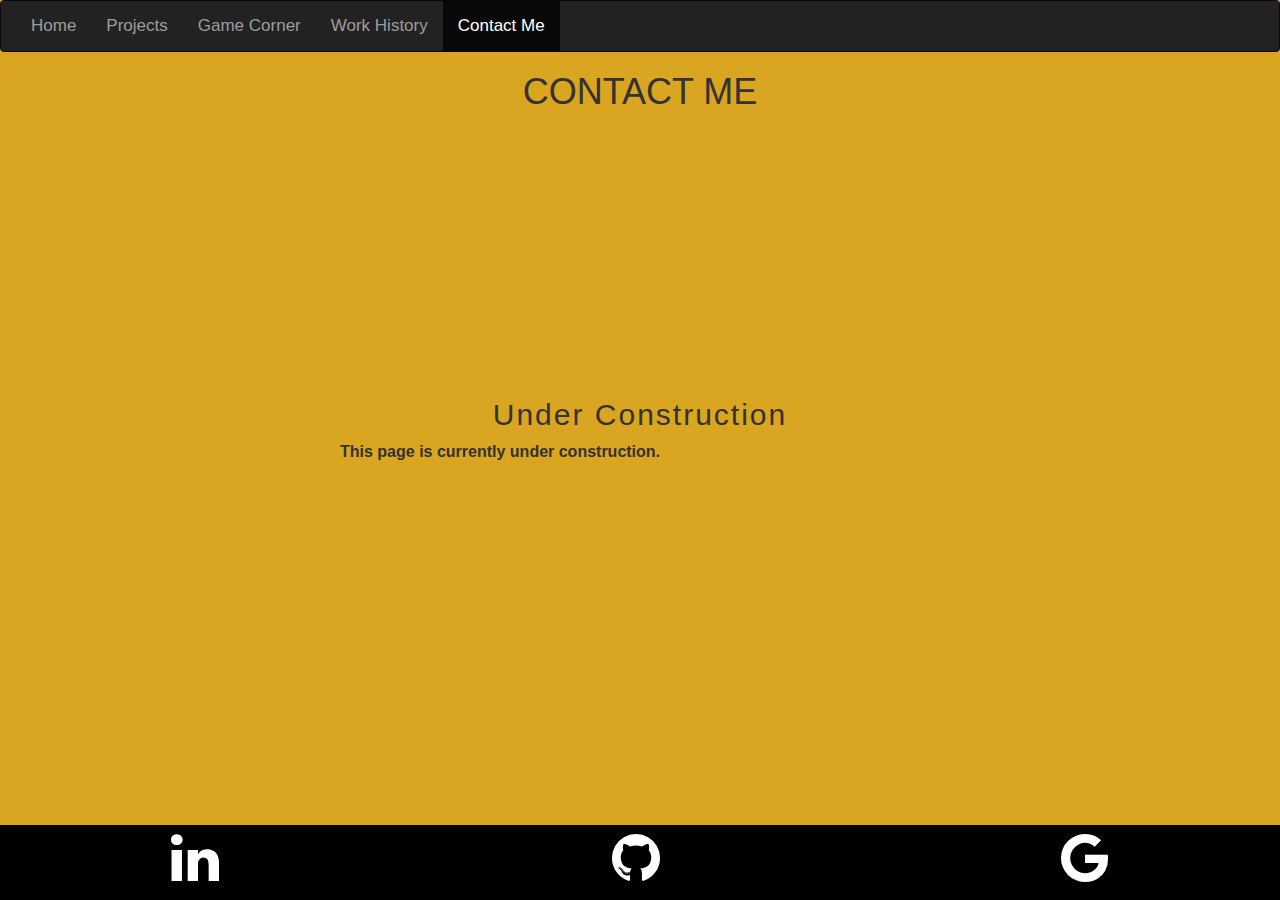
==== ContactMe.html @ d7ddb9d8 "Adding base html for other pages" ====
<!DOCTYPE html>
<html>
<head>
  <meta charset="UTF-8">
  <meta name="viewport" content="width=device-width, initial-scale=1">
  <link rel="stylesheet" href="JDstylesheet.css">
  <link rel="stylesheet" href="https://cdnjs.cloudflare.com/ajax/libs/font-awesome/4.7.0/css/font-awesome.min.css">
  <link rel="stylesheet" href="https://maxcdn.bootstrapcdn.com/bootstrap/3.4.1/css/bootstrap.min.css">
  <script src="https://ajax.googleapis.com/ajax/libs/jquery/3.5.1/jquery.min.js"></script>
  <script src="https://maxcdn.bootstrapcdn.com/bootstrap/3.4.1/js/bootstrap.min.js"></script>
</head>

<body style="background-color:#DAA520;">

<!-- Navigation Bar -->
<nav class="navbar navbar-inverse">
  <div class="container-fluid">
    <ul class="nav navbar-nav">
      <li><a href="index.html">Home</a></li>
      <li><a href="ProjectsPage.html">Projects</a></li>
      <li><a href="GameCorner.html">Game Corner</a></li>
      <li><a href="WorkHistory.html">Work History</a></li>
      <li class="active"><a href="ContactMe.html">Contact Me</a></li>
    </ul>
  </div>
</nav>

<!-- Title Piece -->
<div class = "Header">
    <h1>CONTACT ME</h1>
</div>

  
<!-- Website Description -->
<section class="contentBox" style="max-width:600px" id="WIP">
  <h2 class="wide-text2 workInProgress">Under Construction</h2>
  <p class="bio">This page is currently under construction.</p>
</section>

<!-- Footer -->
<div class="footer">
  <ul class="flex-container space-evenly">
    <li class="flex-item"><a href="https://www.linkedin.com/in/jarrod-daniels21/" class="social-icon" id="linkedIN"><i class="fa fa-linkedin fa-sm"></i></a></li>
    <li class="flex-item"><li><a href="https://github.com/jcdaniels-21" class="social-icon" id="githubLogo"> <i class="fa fa-github fa-2x"></i></a></li>
    <li class="flex-item"><li><a href="mailto: jdblue242@gmail.com" class="social-icon" id="gmailLogo"> <i class="fa fa-google fa-2x"></i></a></li>
  </ul>
</div>


<!-- External js link -->
<script src="backEnd.js"></script>
</body>
</html>
---- JDstylesheet.css ----
body{
  background-color: #D3D3D3;
}


.navbar {
    background-color:coral;
    overflow: hidden;
    width: 100%;
}

.navbar a {
    float: left;
    color: #f2f2f2;
    text-align: center;
    padding: 14px 16px;
    text-decoration: none;
    font-size: 17px;
}
  
.navbar a:hover {
    background-color: #ddd;
    color: black;
  }

.navbar a.active {
    background-color: #4CAF50;
    color: white;
  }

.slideshow {
    padding-top: 1%;
}  
.mySlides {
    max-width: 50%;
    max-height: 500px;
    display: block;
    margin-left: auto;
    margin-right: auto;
}

.bio {
  font-size: medium;
  font-weight: bold;
}

.contentBox{
    text-align:center;
    max-width:600px;
    margin-left: auto;
    margin-right: auto;
    font-family:"Segoe UI",Arial,sans-serif;
}

.wide-text{letter-spacing:4px}
.wide-text2{letter-spacing:2px}

.bio{text-align:justify!important}



.footer {
  position: fixed;
  left: 0;
  bottom: 0;
  width: 100%;
  height: 75px;
  background-color: black;
  text-align: center;
}

.footer li {
  display: inline; 
  padding: 0;
  margin: 0;
}

.social-icons {
  display: flex;
  color: #f2f2f2; 
  justify-content: space-between;
}

.social-icon {
  padding: 5px;
  width: 60px;
  height: 50px;
  margin: 5px;
  line-height: 50px;
  color: white;
  font-weight: bold;
  font-size: 2em;
  text-align: center;
}

.flex-container {
  padding: 0;
  padding-top: 5px;
  margin: 0;
  list-style: none;
  display: flex;
}

.space-between li {
  background: lightgreen;
}

.space-evenly { 
  justify-content: space-evenly; 
}

.flex-item {
  padding: 5px;
  width: 60px;
  height: 50px;
  margin: 5px;
  line-height: 50px;
  color: white;
  font-weight: bold;
  font-size: 2em;
  text-align: center;
}

#linkedIN :hover{
  color: #0072b1;
}

#githubLogo :hover{
  color: #6f42c1;
}

#gmailLogo :hover{
  color: #EA4335;
}

.Header {
  text-align: center;
  padding-top: 0;
  margin-left: auto;
  margin-right: auto;
  font-family:Arial, Helvetica, sans-serif;
}

#WIP {
  padding-top: 20%;
}

.workInProgress {
  animation: 10000ms ease-in-out infinite color-change;
}

@keyframes color-change {
  0% {
    color: teal;
  }
  20% {
    color: black;
  }
  40% {
    color: indianred;
  }
  60% {
    color: violet;
  }
  80% {
    color: green;
  }
  100% {
    color: teal;
  }
}
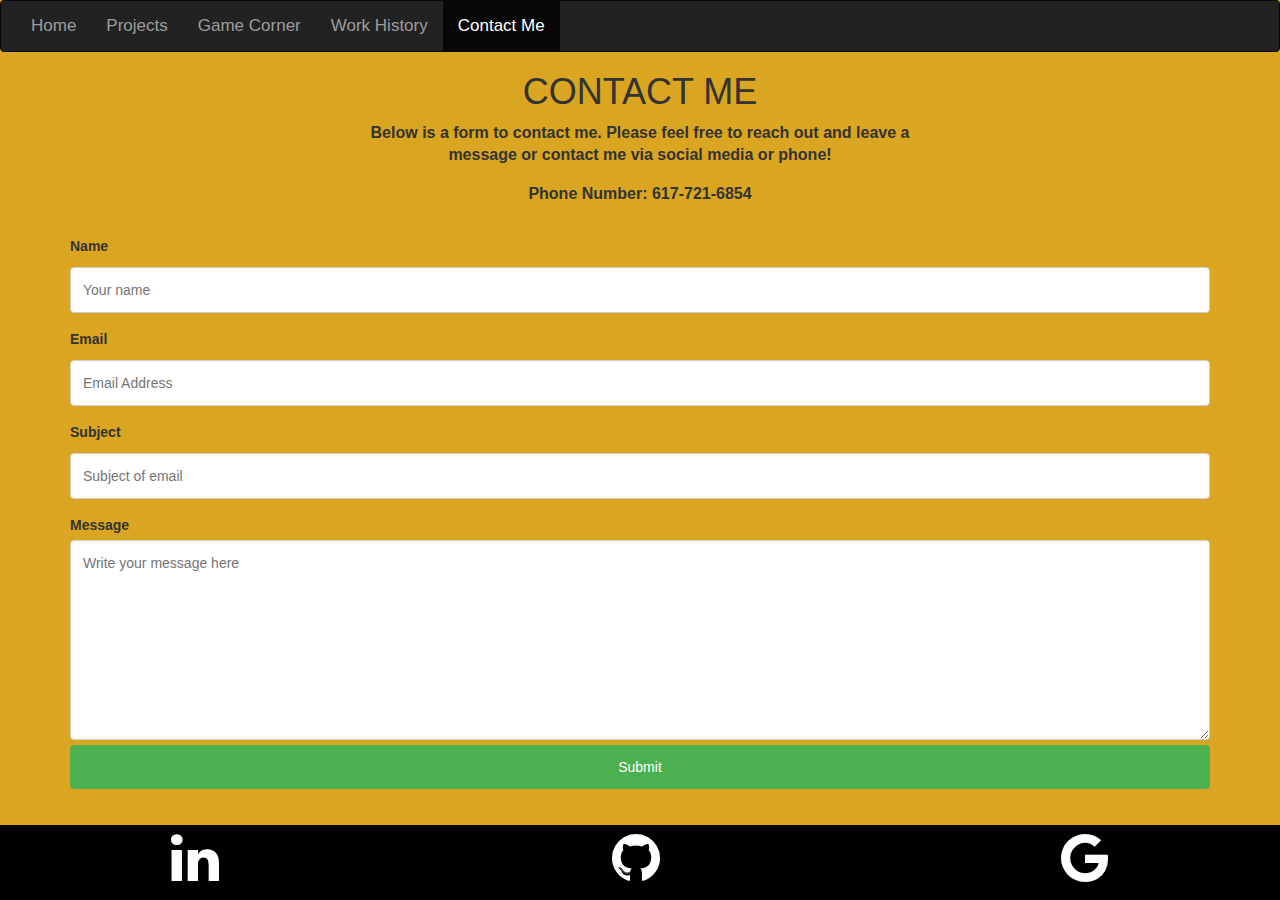
==== commit cf40befa: "Adding Contact Me Features" ====
--- a/ContactMe.html
+++ b/ContactMe.html
@@ -29,13 +29,40 @@
 <div class = "Header">
     <h1>CONTACT ME</h1>
 </div>
+<!-- Page Description -->
+<section class="contentBox" style="max-width:600px">
+  <p class="subheader">Below is a form to contact me. Please feel free to reach out and leave a message or contact me via social media or phone!</p>
+</section>
 
-  
-<!-- Website Description -->
-<section class="contentBox" style="max-width:600px" id="WIP">
-  <h2 class="wide-text2 workInProgress">Under Construction</h2>
-  <p class="bio">This page is currently under construction.</p>
+<!-- Phone Number -->
+<section class="contentBox" style="max-width:600px">
+  <p class="subheader" id="phone">Phone Number: 617-721-6854</p>
 </section>
+
+
+<!-- Contact Form -->
+<div class="container">
+  <form action="mailto:jdblue242@gmail.com" method="post" enctype="text/plain">
+    <label for="name">Name</label>
+    <input type="text" id="name" name="full name" placeholder="Your name">
+
+    <label for="emailAdd">Email</label>
+    <input type="text" id="emallAdd" name="emailAddress" placeholder="Email Address">
+
+    <label for="subject">Subject</label>
+    <input type="text" id="subject" name="subject" placeholder="Subject of email">
+
+    <label for="message">Message</label>
+    <textarea id="message" name="message" placeholder="Write your message here" style="height:200px"></textarea>
+
+    <button type="submit" class="btn btn-success">Submit</button>
+
+  </form>
+</div>
+
+
+
+
 
 <!-- Footer -->
 <div class="footer">
--- a/JDstylesheet.css
+++ b/JDstylesheet.css
@@ -57,7 +57,10 @@
 
 .bio{text-align:justify!important}
 
-
+.subheader{text-align: center;
+ font-size: medium;
+ font-weight: bold;
+}
 
 .footer {
   position: fixed;
@@ -168,4 +171,52 @@
   100% {
     color: teal;
   }
+}
+
+.linkedinSocial {
+  max-width: 100%;
+}
+
+#phone {
+  padding-top: 1%;
+  animation: 10000ms ease-in-out infinite color-changeP;
+}
+
+@keyframes color-changeP {
+  0% {
+    color: black;
+  }
+  100% {
+    color: #00539CFF;
+  }
+}
+
+input[type=text], select, textarea {
+  width: 100%;
+  padding: 12px;
+  border: 1px solid #ccc;
+  border-radius: 4px;
+  box-sizing: border-box;
+  margin-top: 6px;
+  margin-bottom: 16px;
+  resize: vertical;
+}
+
+button[type=submit] {
+  background-color: #4CAF50;
+  color: white;
+  padding: 12px 20px;
+  border: none;
+  border-radius: 4px;
+  cursor: pointer;
+  width: 100%;
+}
+
+input[type=submit]:hover {
+  background-color: #45a049;
+}
+
+.container {
+  border-radius: 5px;
+  padding: 20px;
 }